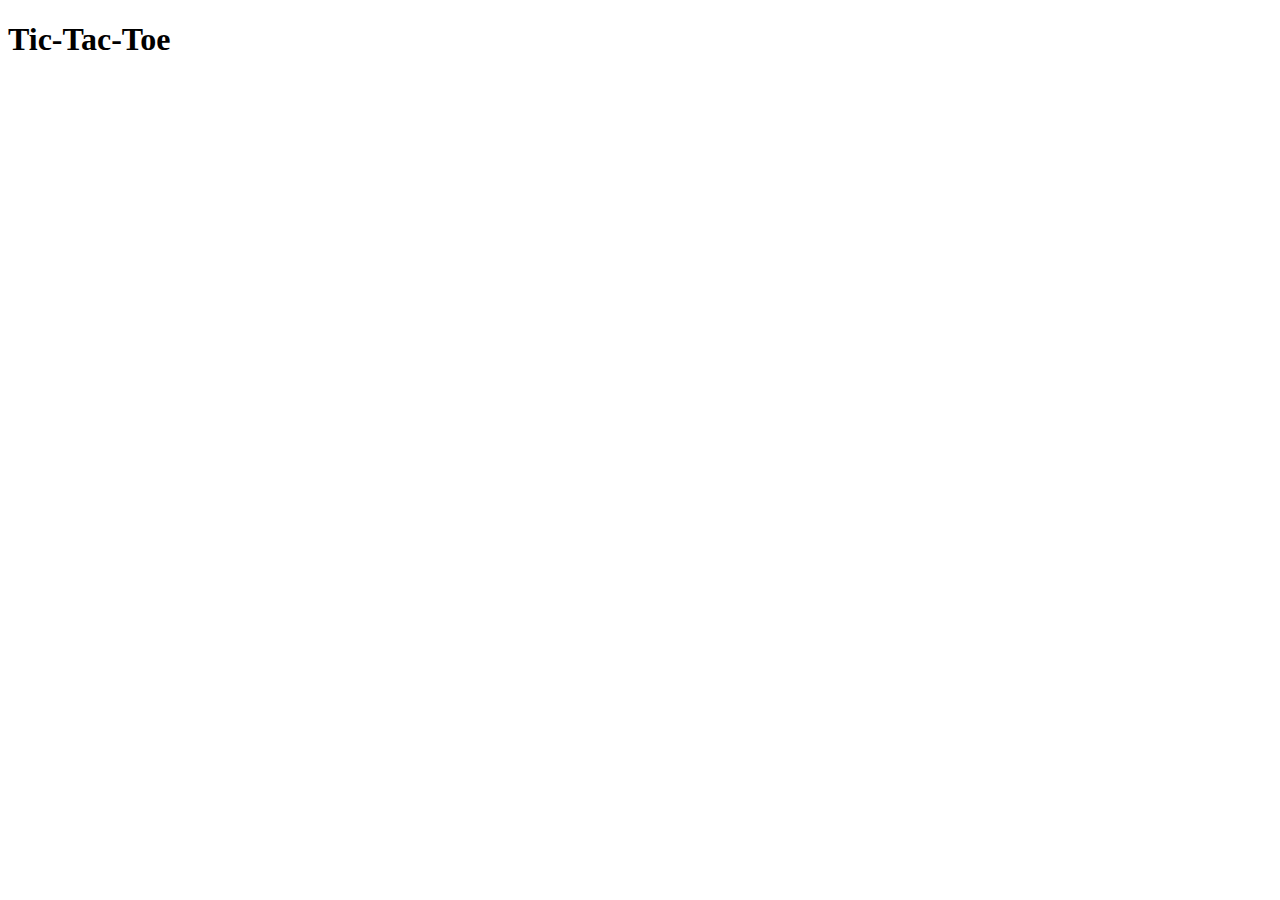
==== index.html @ 8e7f503b "Added index.html and updated .gitignore" ====
<!DOCTYPE html>
<html lang="en">
<head>
    <meta charset="UTF-8">
    <meta http-equiv="X-UA-Compatible" content="IE=edge">
    <meta name="viewport" content="width=device-width, initial-scale=1.0">
    <title>Tic-Tac-Toe</title>
</head>
<body>
    <h1>Tic-Tac-Toe</h1>
</body>
</html>
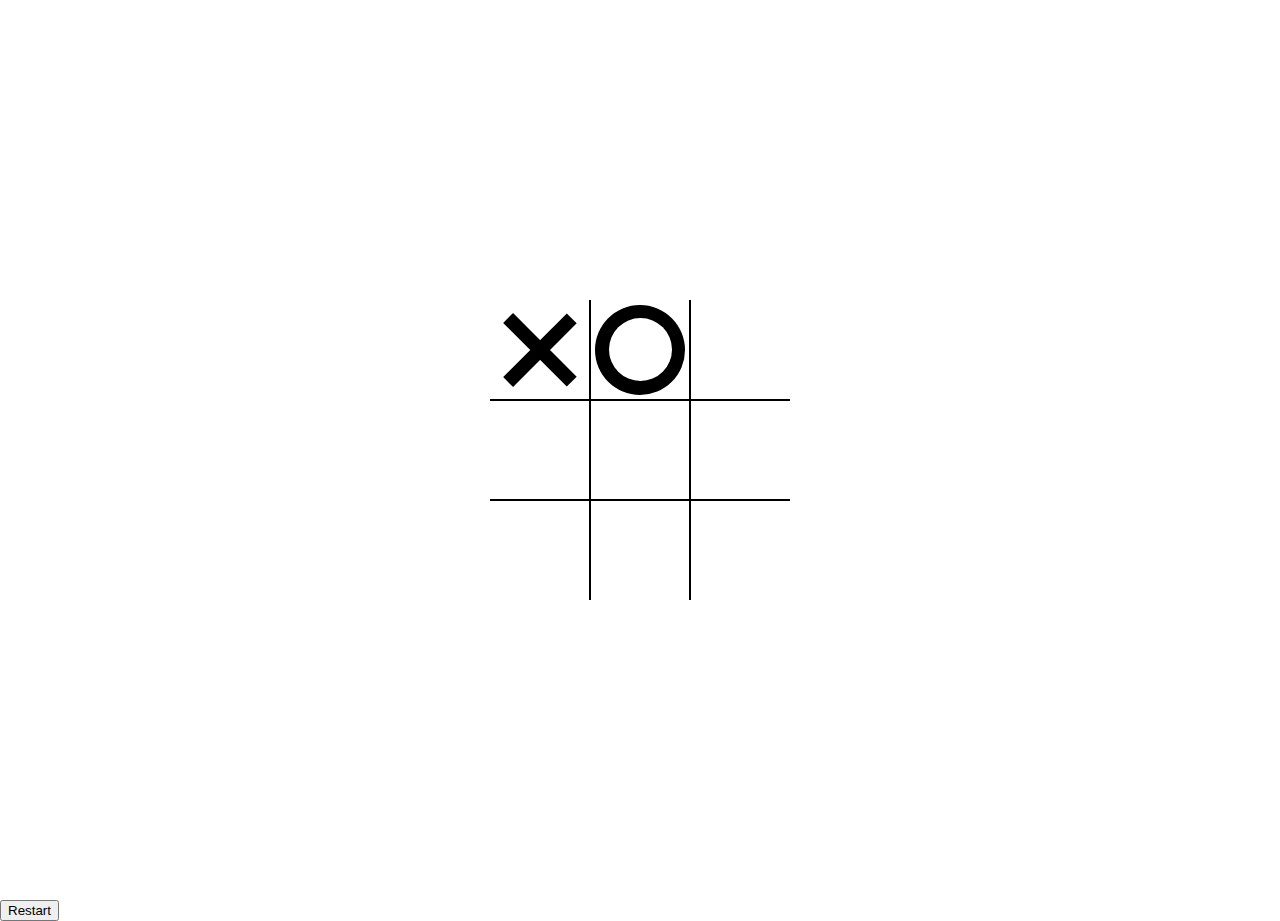
==== commit 774c54ec: "TTT progress update" ====
--- a/index.html
+++ b/index.html
@@ -5,8 +5,34 @@
     <meta http-equiv="X-UA-Compatible" content="IE=edge">
     <meta name="viewport" content="width=device-width, initial-scale=1.0">
     <title>Tic-Tac-Toe</title>
+    
+    <link rel="stylesheet" href="ttt.css">
+    <script src="ttt.js" defer></script>
 </head>
+
 <body>
-    <h1>Tic-Tac-Toe</h1>
+    <!-- creating class and id so that I can access class for css and id for js -->
+    <div class="board x" id="board">
+        <!-- used .cell*9 to create 9 divs -->
+        <div class="cell x" data-cell></div>
+        <div class="cell o" data-cell></div>
+        <div class="cell" data-cell></div>
+        <div class="cell" data-cell></div>
+        <div class="cell" data-cell></div>
+        <div class="cell" data-cell></div>
+        <div class="cell" data-cell></div>
+        <div class="cell" data-cell></div>
+        <div class="cell" data-cell></div>
+    </div>
+    <div class="win-msg" id="winMsg">
+        <div data-win-msg-text></div>
+        <button id="restartBtn">Restart</button>
+    </div>
 </body>
-</html>+</html>
+
+    <!-- EXTENSIONS -->
+<!-- Rules page/section -->
+<!-- Computer difficulty in Single Player selector -->
+<!-- Ability to input Player names -->
+<!-- Track player scores -->--- a/ttt.css
+++ b/ttt.css
@@ -0,0 +1,129 @@
+/* Everything selector *, *::after/before */
+*, *::after, *::before {
+    box-sizing: border-box;
+}
+
+/* modify and automate by creating var in css */
+:root {
+    --cell-size: 100px;
+    --mark-size: calc(var(--cell-size) * .9);
+}
+
+body {
+    margin: 0;
+}
+
+.board {
+    width: 100vw;
+    height: 100vh;
+    display: grid;
+    justify-content: center;
+    align-content: center;
+    justify-items: center;
+    align-items: center;
+    grid-template-columns: repeat(3, auto);
+}
+
+.cell {
+    width: var(--cell-size);
+    height: var(--cell-size);
+    border: 1px solid black;
+    display: flex;
+    justify-content: center;
+    align-items: center;
+    /* fix offset of x and o */
+    position: relative;
+    /* cell selector */
+    cursor: pointer;
+}
+
+/* to remove outside border from board */
+.cell:first-child,
+.cell:nth-child(2),
+.cell:nth-child(3) {
+    border-top: none;
+}
+
+/* go through all child elements to remove border */
+.cell:nth-child(3n + 1) {
+    border-left: none;
+}
+/* .cell:nth-child(3n + 1) {
+    border-right: none;
+} */
+.cell:nth-child(3n + 3) {
+    border-right: none;
+}
+
+.cell:last-child,
+.cell:nth-child(8),
+.cell:nth-child(7) {
+    border-bottom: none;
+}
+
+/* cells with current selection - not-allowed */
+.cell.x,
+.cell.o {
+    cursor: not-allowed;
+}
+
+/* empty cell selector for current player - transparent, before click */
+.cell.x::before,
+.cell.x::after {
+    background-color: black;
+}
+
+.board.x .cell:not(.x):not(.o):hover::before,
+.board.x .cell:not(.x):not(.o):hover::after {
+    background-color: lightgray;
+}
+
+.cell.x::before,
+.cell.x::after {
+    background-color: black;
+}
+
+/* creating player x and o styling using psuedo elements */
+.cell.x::before,
+.cell.x::after,
+/* transparent hover over empty cell */
+.board.x .cell:not(.x):not(.o):hover::before,
+.board.x .cell:not(.x):not(.o):hover::after {
+    content: '';
+    /* fix offset of x and o */
+    position: absolute;
+    width: calc(var(--mark-size) * .15);
+    height: var(--mark-size);
+}
+
+.cell.x::before,
+.board.x .cell:not(.x):not(.o):hover::before {
+    transform: rotate(45deg);
+}
+.cell.x::after,
+.board.x .cell:not(.x):not(.o):hover::after {
+    transform: rotate(-45deg);
+}
+
+.cell.o::before,
+.cell.o::after {
+    content: '';
+    /* fix offset of x and o */
+    position: absolute;
+    border-radius: 50%;
+}
+
+.cell.o::before {
+    width: var(--mark-size);
+    height: var(--mark-size);
+    background-color: black;
+}
+
+.cell.o::after {
+    width: calc(var(--mark-size) * .7);
+    height: calc(var(--mark-size) * .7);
+    background-color: white;
+}
+
+
+/* css filter to make transparent - google. attach on hover eventlistener, if p1 on hover, append class to cell, render x/o, when leaves  */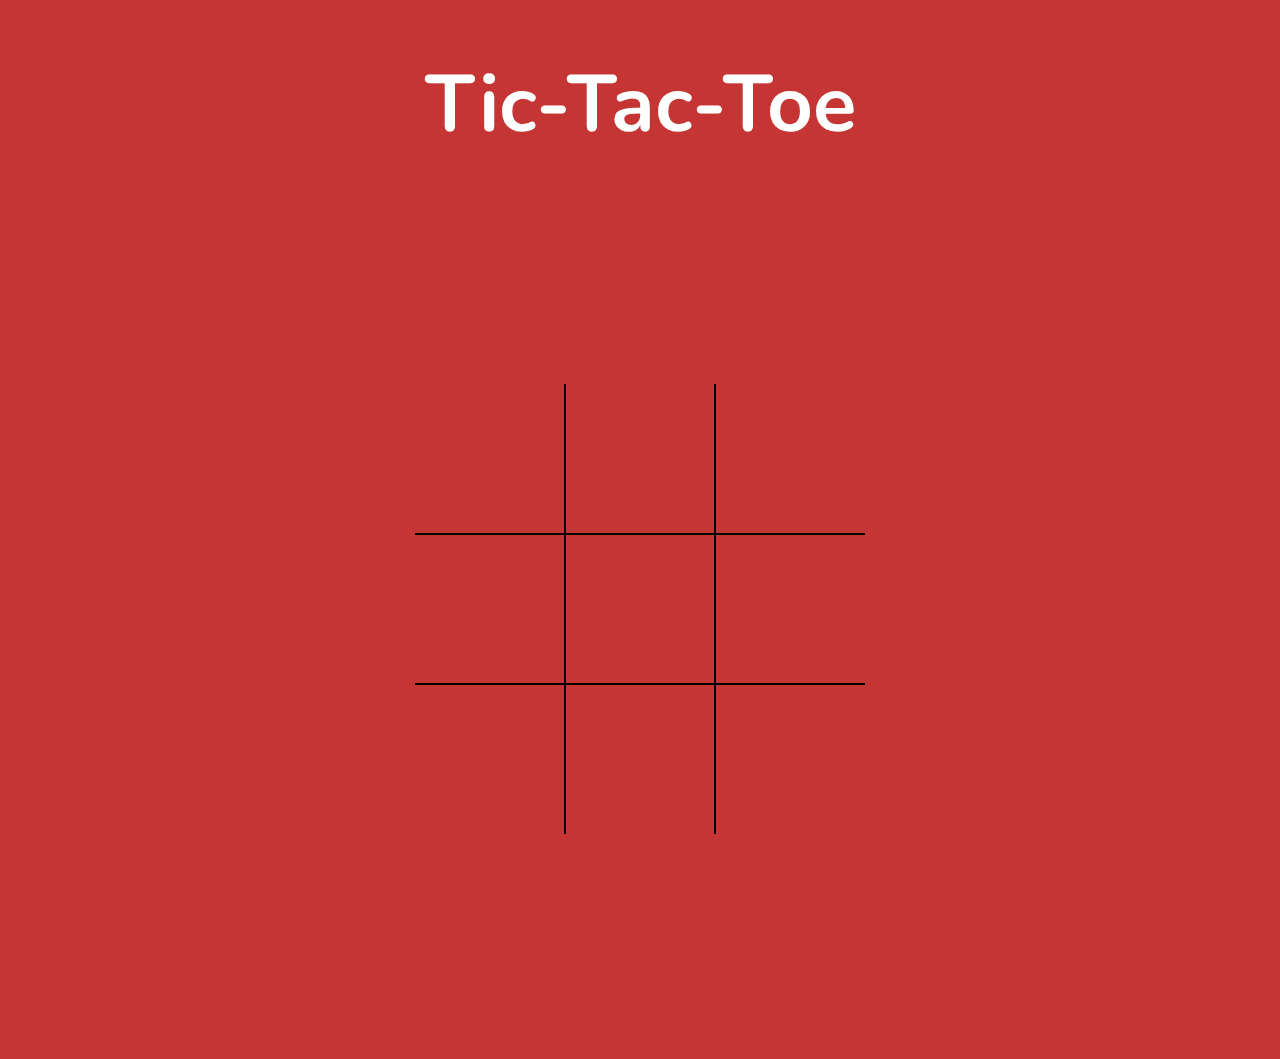
==== commit 37a605ef: "FinalTest" ====
--- a/index.html
+++ b/index.html
@@ -4,30 +4,40 @@
     <meta charset="UTF-8">
     <meta http-equiv="X-UA-Compatible" content="IE=edge">
     <meta name="viewport" content="width=device-width, initial-scale=1.0">
+    <link rel="stylesheet" href="ttt.css">
+        
     <title>Tic-Tac-Toe</title>
+    <style>@import url('https://fonts.googleapis.com/css2?family=Nunito&display=swap');</style>
     
-    <link rel="stylesheet" href="ttt.css">
-    <script src="ttt.js" defer></script>
 </head>
 
 <body>
+    <header>
+        <h1>Tic-Tac-Toe</h1>
+
+    </header>
+
     <!-- creating class and id so that I can access class for css and id for js -->
-    <div class="board x" id="board">
-        <!-- used .cell*9 to create 9 divs -->
-        <div class="cell x" data-cell></div>
-        <div class="cell o" data-cell></div>
-        <div class="cell" data-cell></div>
-        <div class="cell" data-cell></div>
-        <div class="cell" data-cell></div>
-        <div class="cell" data-cell></div>
-        <div class="cell" data-cell></div>
-        <div class="cell" data-cell></div>
-        <div class="cell" data-cell></div>
-    </div>
-    <div class="win-msg" id="winMsg">
-        <div data-win-msg-text></div>
-        <button id="restartBtn">Restart</button>
-    </div>
+    <main> 
+        <div class="board" id="board">
+            <!-- used .cell*9 to create 9 divs -->
+            <div class="cell" data-cell></div>
+            <div class="cell" data-cell></div>
+            <div class="cell" data-cell></div>
+            <div class="cell" data-cell></div>
+            <div class="cell" data-cell></div>
+            <div class="cell" data-cell></div>
+            <div class="cell" data-cell></div>
+            <div class="cell" data-cell></div>
+            <div class="cell" data-cell></div>
+        </div>
+        <div class="win-msg" id="winMsg">
+            <div data-win-msg-text></div>
+            <button id="restartBtn">Restart</button>
+        </div>
+    </main>
+    
+    <script src="ttt.js"></script>
 </body>
 </html>
 
--- a/ttt.css
+++ b/ttt.css
@@ -5,17 +5,44 @@
 
 /* modify and automate by creating var in css */
 :root {
-    --cell-size: 100px;
+    --cell-size: 150px;
     --mark-size: calc(var(--cell-size) * .9);
 }
 
+header {
+    font-family: 'Nunito', 'san-serif';
+    font-size: 40px;
+    color: white;
+    display: flex;
+    justify-content: center;
+    margin: 0 auto;
+    padding: 0px;
+           
+}
+
+h1 {
+    margin-top: 50px;
+    margin-bottom: 0;
+    padding: 0px;
+}
+
 body {
-    margin: 0;
+    background-image: url("https://images-wixmp-ed30a86b8c4ca887773594c2.wixmp.com/f/757046db-0514-4b01-92ff-46b63e5c0361/dehm2qo-0494382f-3351-455a-8917-30376d0a9895.png?token=eyJ0eXAiOiJKV1QiLCJhbGciOiJIUzI1NiJ9.[base64].0PfQrKr8dAPv20m-0ns_nlGzQhTyDt7ap10gXL260Ww"); 
+    background-color: rgb(196, 53, 51);
+    background-size: cover;
+    overflow: auto;
+    margin: 0 auto;
+}
+
+main {
+    margin-top: 0;
 }
 
 .board {
     width: 100vw;
     height: 100vh;
+    margin: 0px;
+    padding: 0px;
     display: grid;
     justify-content: center;
     align-content: center;
@@ -73,14 +100,19 @@
     background-color: black;
 }
 
+.cell.o::before {
+    border: 15px solid black;
+    background-color: transparent;
+}
+
 .board.x .cell:not(.x):not(.o):hover::before,
 .board.x .cell:not(.x):not(.o):hover::after {
     background-color: lightgray;
 }
 
-.cell.x::before,
-.cell.x::after {
-    background-color: black;
+.board.o .cell:not(.x):not(.o):hover::before {
+    border: 16px solid lightgray;
+    background-color: transparent;
 }
 
 /* creating player x and o styling using psuedo elements */
@@ -106,24 +138,66 @@
 }
 
 .cell.o::before,
-.cell.o::after {
+.cell.o::after,
+.board.o .cell:not(.x):not(.o):hover::before,
+.board.o .cell:not(.x):not(.o):hover::after {
     content: '';
     /* fix offset of x and o */
     position: absolute;
     border-radius: 50%;
 }
 
-.cell.o::before {
+.cell.o::before,
+.board.o .cell:not(.x):not(.o):hover::before {
     width: var(--mark-size);
     height: var(--mark-size);
-    background-color: black;
-}
-
-.cell.o::after {
+}
+
+.cell.o::after,
+.board.o .cell:not(.x):not(.o):hover::after {
     width: calc(var(--mark-size) * .7);
     height: calc(var(--mark-size) * .7);
+    border: 2px;
+    background-color: transparent;
+}
+
+/* Game over/Winner message */
+.win-msg {
+    display: none;
+    position: fixed;
+    top: 0;
+    right: 0;
+    bottom: 0;
+    left: 0;
+    background-color: rgba(20, 172, 6, 0.9);
+    justify-content: center;
+    align-items: center;
+    color: white;
+    font-size: 5rem;
+    flex-direction: column;
+}
+
+.win-msg button {
+    font-size: 3rem;
     background-color: white;
-}
-
-
+    border: 1px solid black;
+    padding: .25em .5em;
+    cursor: pointer;
+}
+
+.win-msg button:hover {
+    background-color: indigo;
+    color: white;
+    border-color: white;
+}
+
+.win-msg.show {
+    display: flex;
+}
+
+.rP {
+    display: flex;
+    max-height: 50px;
+    max-width: 50px;
+}
 /* css filter to make transparent - google. attach on hover eventlistener, if p1 on hover, append class to cell, render x/o, when leaves  */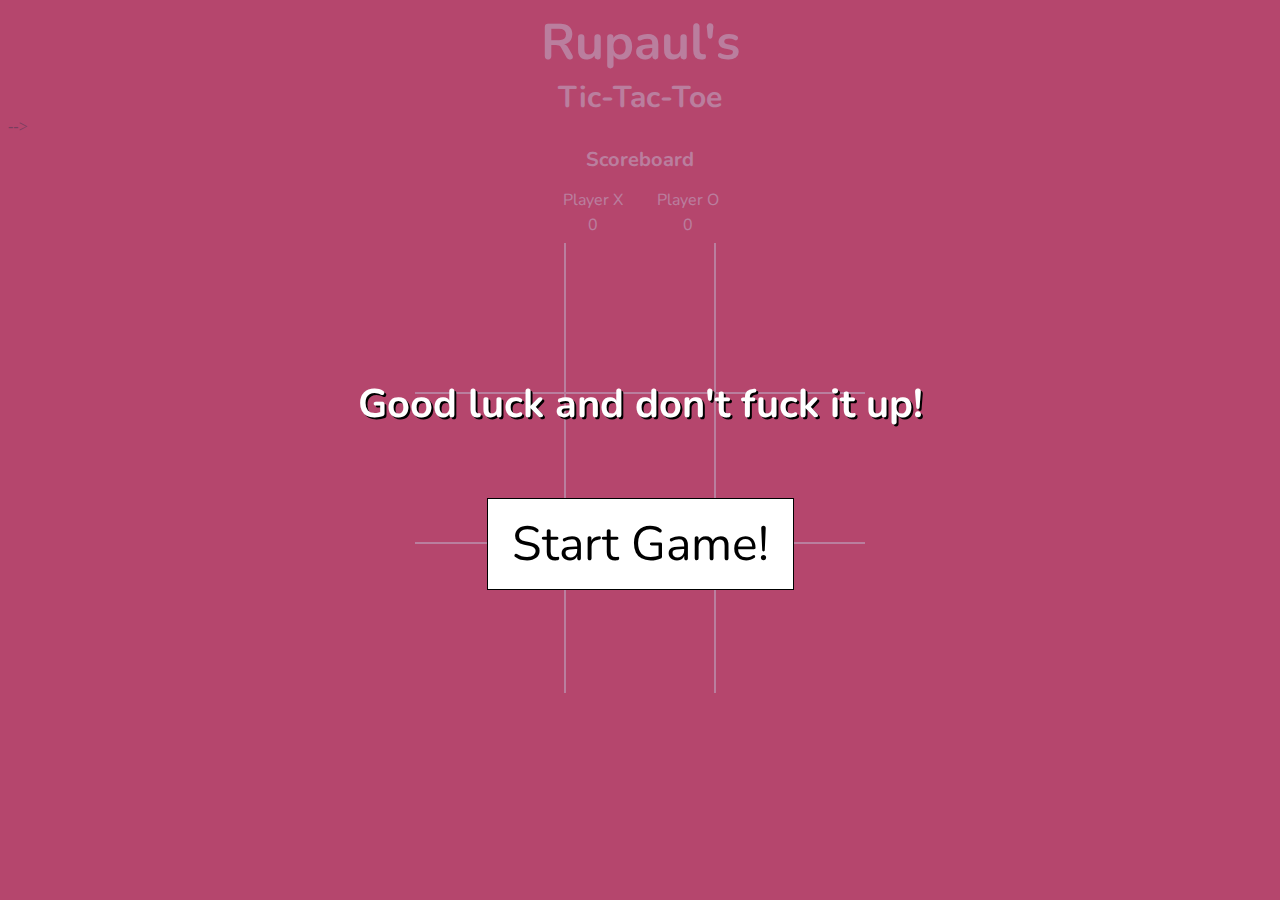
==== commit d72284cd: "NOT FINISHED - Updated Track win and scoreboard, added popup to game start, fixed CSS styling" ====
--- a/index.html
+++ b/index.html
@@ -7,18 +7,29 @@
     <link rel="stylesheet" href="ttt.css">
         
     <title>Tic-Tac-Toe</title>
-    <style>@import url('https://fonts.googleapis.com/css2?family=Nunito&display=swap');</style>
+    
     
 </head>
 
 <body>
     <header>
-        <h1>Tic-Tac-Toe</h1>
-
+        <h1>Rupaul's</h1>
+        <h3>Tic-Tac-Toe</h3>
     </header>
 
     <!-- creating class and id so that I can access class for css and id for js -->
-    <main> 
+    <main>
+        <div class="start-msg" id="startMsg">
+            <h5>Good luck and don't fuck it up!</h5>
+            <button id="startBtn">Start Game!</button>
+        </div> -->
+        <h4>Scoreboard</h4>
+        <div class="scoreboard">
+            <p id="playerX">Player X</p>
+            <p id="playerO">Player O</p>
+            <p><span id="xScore">0</span></p>
+            <p><span id="oScore">0</span></p>
+        </div>
         <div class="board" id="board">
             <!-- used .cell*9 to create 9 divs -->
             <div class="cell" data-cell></div>
@@ -31,6 +42,7 @@
             <div class="cell" data-cell></div>
             <div class="cell" data-cell></div>
         </div>
+        
         <div class="win-msg" id="winMsg">
             <div data-win-msg-text></div>
             <button id="restartBtn">Restart</button>
--- a/ttt.css
+++ b/ttt.css
@@ -1,3 +1,4 @@
+@import url('https://fonts.googleapis.com/css2?family=Nunito&display=swap');
 /* Everything selector *, *::after/before */
 *, *::after, *::before {
     box-sizing: border-box;
@@ -9,39 +10,83 @@
     --mark-size: calc(var(--cell-size) * .9);
 }
 
-header {
-    font-family: 'Nunito', 'san-serif';
-    font-size: 40px;
-    color: white;
-    display: flex;
-    justify-content: center;
-    margin: 0 auto;
-    padding: 0px;
-           
-}
-
 h1 {
-    margin-top: 50px;
-    margin-bottom: 0;
-    padding: 0px;
+    font-family: 'Nunito', 'san-serif';
+    font-size: 50px;
+    color: white;
+    text-align: center;
+    margin: 0px;
+}
+
+h3 {
+    font-family: 'Nunito', 'san-serif';
+    font-size: 30px;
+    color: white;
+    text-align: center;
+    margin: 0px;
+}
+
+h4 {
+    font-family: 'Nunito', 'san-serif';
+    font-size: 20px;
+    color: white;
+    text-align: center;
+    margin-top: 10px;
+    margin-bottom: 0px;
 }
 
 body {
+    
     background-image: url("https://images-wixmp-ed30a86b8c4ca887773594c2.wixmp.com/f/757046db-0514-4b01-92ff-46b63e5c0361/dehm2qo-0494382f-3351-455a-8917-30376d0a9895.png?token=eyJ0eXAiOiJKV1QiLCJhbGciOiJIUzI1NiJ9.[base64].0PfQrKr8dAPv20m-0ns_nlGzQhTyDt7ap10gXL260Ww"); 
-    background-color: rgb(196, 53, 51);
-    background-size: cover;
-    overflow: auto;
-    margin: 0 auto;
-}
-
-main {
-    margin-top: 0;
-}
-
+    background-color: rgb(233, 32, 62);
+    background-repeat: no-repeat;
+    background-attachment: fixed;
+    background-position: center;
+    background-size: 100% 100%;
+}
+
+/* Styling for 'scoreboard' div using grid-template */
+.scoreboard {
+    font-family: 'Nunito', 'san-serif';
+    color: white;
+    margin-bottom: 10px;
+    justify-content: center;
+    display: grid;
+    grid-template-areas:
+    "p1 p2"
+    "scoreX scoreO";
+    grid-template-rows: 25px 25px;
+    grid-template-columns: 95px 95px;
+    text-align: center;
+    
+}
+
+#playerX {
+    grid-area: p1;
+    margin-bottom: 0px;
+}
+
+#player0 {
+    grid-area: p2;
+    margin-bottom: 0px;
+}
+
+#xScore {
+    grid-area: scoreX;
+    margin-top: 0px;
+    margin-bottom: 10px;
+}
+
+#oScore {
+    grid-area: scoreX;
+    margin-top: 0px;
+    margin-bottom: 10px;
+}
+
+/* Board */
 .board {
-    width: 100vw;
-    height: 100vh;
-    margin: 0px;
+    width: 100%;
+    margin-top: 20px;
     padding: 0px;
     display: grid;
     justify-content: center;
@@ -51,10 +96,11 @@
     grid-template-columns: repeat(3, auto);
 }
 
+/* Each cell within the board */
 .cell {
     width: var(--cell-size);
     height: var(--cell-size);
-    border: 1px solid black;
+    border: 1px solid white;
     display: flex;
     justify-content: center;
     align-items: center;
@@ -161,6 +207,49 @@
     background-color: transparent;
 }
 
+/* Start game message */
+.start-msg {
+    z-index: 1;
+    display: none;
+    position: fixed;
+    top: 0;
+    right: 0;
+    bottom: 0;
+    left: 0;
+    background-image: url('https://www.pride.com/sites/default/files/2019/08/11/rupauls-drag-race-rupauls-best-looks-outfits.jpg');
+    background-color: rgb(163, 83, 126, 75%);
+    background-size: 750px 422px;
+    background-repeat: no-repeat;
+    background-attachment: fixed;
+    background-position: center;
+    justify-content: center;
+    align-items: center;
+    color: white;
+    text-shadow: 2px 2px black;
+    font-family: 'Nunito';
+    font-size: 3rem;
+    flex-direction: column;
+}
+
+.start-msg button {
+    font-family: 'Nunito';
+    font-size: 3rem;
+    background-color: white;
+    border: 1px solid black;
+    padding: .25em .5em;
+    cursor: pointer;
+}
+
+.start-msg button:hover {
+    background-color: indigo;
+    color: white;
+    border-color: white;
+}
+
+.start-msg.show {
+    display: flex;
+}
+
 /* Game over/Winner message */
 .win-msg {
     display: none;
@@ -169,15 +258,23 @@
     right: 0;
     bottom: 0;
     left: 0;
-    background-color: rgba(20, 172, 6, 0.9);
-    justify-content: center;
-    align-items: center;
-    color: white;
-    font-size: 5rem;
+    background-image: url('https://crushingkrisis.com/assets/RPDRS0912-RuPaul-Win.jpeg');
+    background-color: rgb(163, 83, 126, 75%);
+    background-size:contain;
+    background-repeat: no-repeat;
+    background-attachment: fixed;
+    background-position: center;
+    justify-content: center;
+    align-items: center;
+    color: white;
+    text-shadow: 2px 2px black;
+    font-family: 'Nunito';
+    font-size: 3rem;
     flex-direction: column;
 }
 
 .win-msg button {
+    font-family: 'Nunito';
     font-size: 3rem;
     background-color: white;
     border: 1px solid black;
@@ -195,9 +292,6 @@
     display: flex;
 }
 
-.rP {
-    display: flex;
-    max-height: 50px;
-    max-width: 50px;
-}
-/* css filter to make transparent - google. attach on hover eventlistener, if p1 on hover, append class to cell, render x/o, when leaves  */+
+
+/* Yang - css filter to make transparent - google. attach on hover eventlistener, if p1 on hover, append class to cell, render x/o, when leaves  */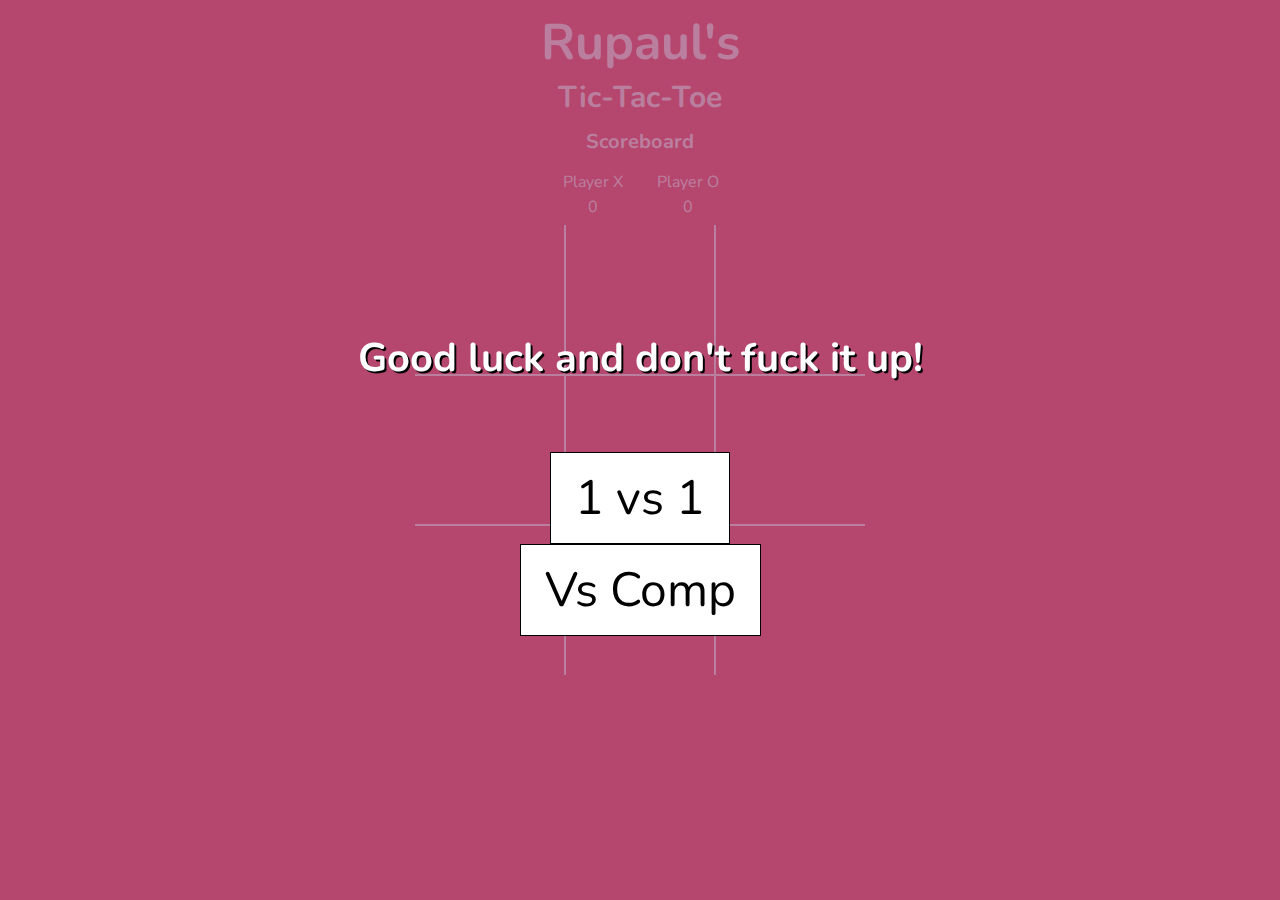
==== commit e2228c78: "double score for diag win, new message popups for each win type, restart buttons for each game type" ====
--- a/index.html
+++ b/index.html
@@ -7,7 +7,6 @@
     <link rel="stylesheet" href="ttt.css">
         
     <title>Tic-Tac-Toe</title>
-    
     
 </head>
 
@@ -21,8 +20,8 @@
     <main>
         <div class="start-msg" id="startMsg">
             <h5>Good luck and don't fuck it up!</h5>
-            <button id="startBtn">Start Game!</button>
-        </div> -->
+            <button id="twoPlayerBtn">1 vs 1</button><button id="computerBtn">Vs Comp</button>
+        </div>
         <h4>Scoreboard</h4>
         <div class="scoreboard">
             <p id="playerX">Player X</p>
@@ -32,20 +31,41 @@
         </div>
         <div class="board" id="board">
             <!-- used .cell*9 to create 9 divs -->
-            <div class="cell" data-cell></div>
-            <div class="cell" data-cell></div>
-            <div class="cell" data-cell></div>
-            <div class="cell" data-cell></div>
-            <div class="cell" data-cell></div>
-            <div class="cell" data-cell></div>
-            <div class="cell" data-cell></div>
-            <div class="cell" data-cell></div>
-            <div class="cell" data-cell></div>
+            <div class="cell" data-cell=0></div>
+            <div class="cell" data-cell=1></div>
+            <div class="cell" data-cell=2></div>
+            <div class="cell" data-cell=3></div>
+            <div class="cell" data-cell=4></div>
+            <div class="cell" data-cell=5></div>
+            <div class="cell" data-cell=6></div>
+            <div class="cell" data-cell=7></div>
+            <div class="cell" data-cell=8></div>
         </div>
         
         <div class="win-msg" id="winMsg">
             <div data-win-msg-text></div>
             <button id="restartBtn">Restart</button>
+        </div>
+        <div class="draw-msg" id="drawMsg">
+            <div data-draw-msg-text></div>
+            <button id="drawRestartBtn">Try Again</button>
+        </div>
+        <div class="dbl-pts-msg" id="dblPtsMsg">
+            <div data-dbl-pts-msg-text></div>
+            <button id="dblPtsRestartBtn">Restart</button>
+        </div>
+
+        <div class="comp-win-msg" id="compWinMsg">
+            <div data-comp-win-msg-text></div>
+            <button id="compRestartBtn">Restart</button>
+        </div>
+        <div class="comp-draw-msg" id="compDrawMsg">
+            <div data-comp-draw-msg-text></div>
+            <button id="compDrawRestartBtn">Try Again</button>
+        </div>
+        <div class="comp-dbl-pts-msg" id="compDblPtsMsg">
+            <div data-comp-dbl-pts-msg-text></div>
+            <button id="compDblPtsRestartBtn">Restart</button>
         </div>
     </main>
     
--- a/ttt.css
+++ b/ttt.css
@@ -143,11 +143,11 @@
 /* empty cell selector for current player - transparent, before click */
 .cell.x::before,
 .cell.x::after {
-    background-color: black;
+    background-color: white;
 }
 
 .cell.o::before {
-    border: 15px solid black;
+    border: 15px solid white;
     background-color: transparent;
 }
 
@@ -226,13 +226,13 @@
     align-items: center;
     color: white;
     text-shadow: 2px 2px black;
-    font-family: 'Nunito';
+    font-family: 'Nunito', 'San-serif';
     font-size: 3rem;
     flex-direction: column;
 }
 
 .start-msg button {
-    font-family: 'Nunito';
+    font-family: 'Nunito', 'San-serif';
     font-size: 3rem;
     background-color: white;
     border: 1px solid black;
@@ -250,7 +250,7 @@
     display: flex;
 }
 
-/* Game over/Winner message */
+/* Winner message */
 .win-msg {
     display: none;
     position: fixed;
@@ -268,13 +268,13 @@
     align-items: center;
     color: white;
     text-shadow: 2px 2px black;
-    font-family: 'Nunito';
+    font-family: 'Nunito', 'San-serif';
     font-size: 3rem;
     flex-direction: column;
 }
 
 .win-msg button {
-    font-family: 'Nunito';
+    font-family: 'Nunito', 'San-serif';
     font-size: 3rem;
     background-color: white;
     border: 1px solid black;
@@ -292,6 +292,218 @@
     display: flex;
 }
 
-
+/* Draw message */
+.draw-msg {
+    display: none;
+    position: fixed;
+    top: 0;
+    right: 0;
+    bottom: 0;
+    left: 0;
+    background-image: url('https://tv-fanatic-res.cloudinary.com/iu/s--jDjYNA0n--/f_auto,q_auto/v1625162730/shocked-rupaul-wide-rupauls-drag-race-all-stars-s6e3');
+    background-color: rgb(163, 83, 126, 75%);
+    background-size:contain;
+    background-repeat: no-repeat;
+    background-attachment: fixed;
+    background-position: center;
+    justify-content: center;
+    align-items: center;
+    color: white;
+    text-shadow: 2px 2px black;
+    font-family: 'Nunito', 'San-serif';
+    font-size: 3rem;
+    flex-direction: column;
+}
+
+.draw-msg button {
+    font-family: 'Nunito', 'San-serif';
+    font-size: 3rem;
+    background-color: white;
+    border: 1px solid black;
+    padding: .25em .5em;
+    cursor: pointer;
+}
+
+.draw-msg button:hover {
+    background-color: indigo;
+    color: white;
+    border-color: white;
+}
+
+.draw-msg.show {
+    display: flex;
+}
+
+
+/* Double points message */
+.dbl-pts-msg {
+    display: none;
+    position: fixed;
+    top: 0;
+    right: 0;
+    bottom: 0;
+    left: 0;
+    background-image: url('https://gcn.ie/wp-content/uploads/2019/05/shocking-moments-drag-race-herstory.jpg');
+    background-color: rgb(163, 83, 126, 75%);
+    background-size:contain;
+    background-repeat: no-repeat;
+    background-attachment: fixed;
+    background-position: center;
+    justify-content: center;
+    align-items: center;
+    color: white;
+    text-shadow: 2px 2px black;
+    font-family: 'Nunito', 'San-serif';
+    font-size: 3rem;
+    flex-direction: column;
+}
+
+.dbl-pts-msg button {
+    font-family: 'Nunito', 'San-serif';
+    font-size: 3rem;
+    background-color: white;
+    border: 1px solid black;
+    padding: .25em .5em;
+    cursor: pointer;
+}
+
+.dbl-pts-msg button:hover {
+    background-color: indigo;
+    color: white;
+    border-color: white;
+}
+
+.dbl-pts-msg.show {
+    display: flex;
+}
+
+
+
+/* Computer Winner message */
+.comp-win-msg {
+    display: none;
+    position: fixed;
+    top: 0;
+    right: 0;
+    bottom: 0;
+    left: 0;
+    background-image: url('https://crushingkrisis.com/assets/RPDRS0912-RuPaul-Win.jpeg');
+    background-color: rgb(163, 83, 126, 75%);
+    background-size:contain;
+    background-repeat: no-repeat;
+    background-attachment: fixed;
+    background-position: center;
+    justify-content: center;
+    align-items: center;
+    color: white;
+    text-shadow: 2px 2px black;
+    font-family: 'Nunito', 'San-serif';
+    font-size: 3rem;
+    flex-direction: column;
+}
+
+.comp-win-msg button {
+    font-family: 'Nunito', 'San-serif';
+    font-size: 3rem;
+    background-color: white;
+    border: 1px solid black;
+    padding: .25em .5em;
+    cursor: pointer;
+}
+
+.comp-win-msg button:hover {
+    background-color: indigo;
+    color: white;
+    border-color: white;
+}
+
+.comp-win-msg.show {
+    display: flex;
+}
+
+/* Computer Draw message */
+.comp-draw-msg {
+    display: none;
+    position: fixed;
+    top: 0;
+    right: 0;
+    bottom: 0;
+    left: 0;
+    background-image: url('https://tv-fanatic-res.cloudinary.com/iu/s--jDjYNA0n--/f_auto,q_auto/v1625162730/shocked-rupaul-wide-rupauls-drag-race-all-stars-s6e3');
+    background-color: rgb(163, 83, 126, 75%);
+    background-size:contain;
+    background-repeat: no-repeat;
+    background-attachment: fixed;
+    background-position: center;
+    justify-content: center;
+    align-items: center;
+    color: white;
+    text-shadow: 2px 2px black;
+    font-family: 'Nunito', 'San-serif';
+    font-size: 3rem;
+    flex-direction: column;
+}
+
+.comp-draw-msg button {
+    font-family: 'Nunito', 'San-serif';
+    font-size: 3rem;
+    background-color: white;
+    border: 1px solid black;
+    padding: .25em .5em;
+    cursor: pointer;
+}
+
+.comp-draw-msg button:hover {
+    background-color: indigo;
+    color: white;
+    border-color: white;
+}
+
+.comp-draw-msg.show {
+    display: flex;
+}
+
+
+/* Computer Double points message */
+.comp-dbl-pts-msg {
+    display: none;
+    position: fixed;
+    top: 0;
+    right: 0;
+    bottom: 0;
+    left: 0;
+    background-image: url('https://gcn.ie/wp-content/uploads/2019/05/shocking-moments-drag-race-herstory.jpg');
+    background-color: rgb(163, 83, 126, 75%);
+    background-size:contain;
+    background-repeat: no-repeat;
+    background-attachment: fixed;
+    background-position: center;
+    justify-content: center;
+    align-items: center;
+    color: white;
+    text-shadow: 2px 2px black;
+    font-family: 'Nunito', 'San-serif';
+    font-size: 3rem;
+    flex-direction: column;
+}
+
+.comp-dbl-pts-msg button {
+    font-family: 'Nunito', 'San-serif';
+    font-size: 3rem;
+    background-color: white;
+    border: 1px solid black;
+    padding: .25em .5em;
+    cursor: pointer;
+}
+
+.comp-dbl-pts-msg button:hover {
+    background-color: indigo;
+    color: white;
+    border-color: white;
+}
+
+.comp-dbl-pts-msg.show {
+    display: flex;
+}
 
 /* Yang - css filter to make transparent - google. attach on hover eventlistener, if p1 on hover, append class to cell, render x/o, when leaves  */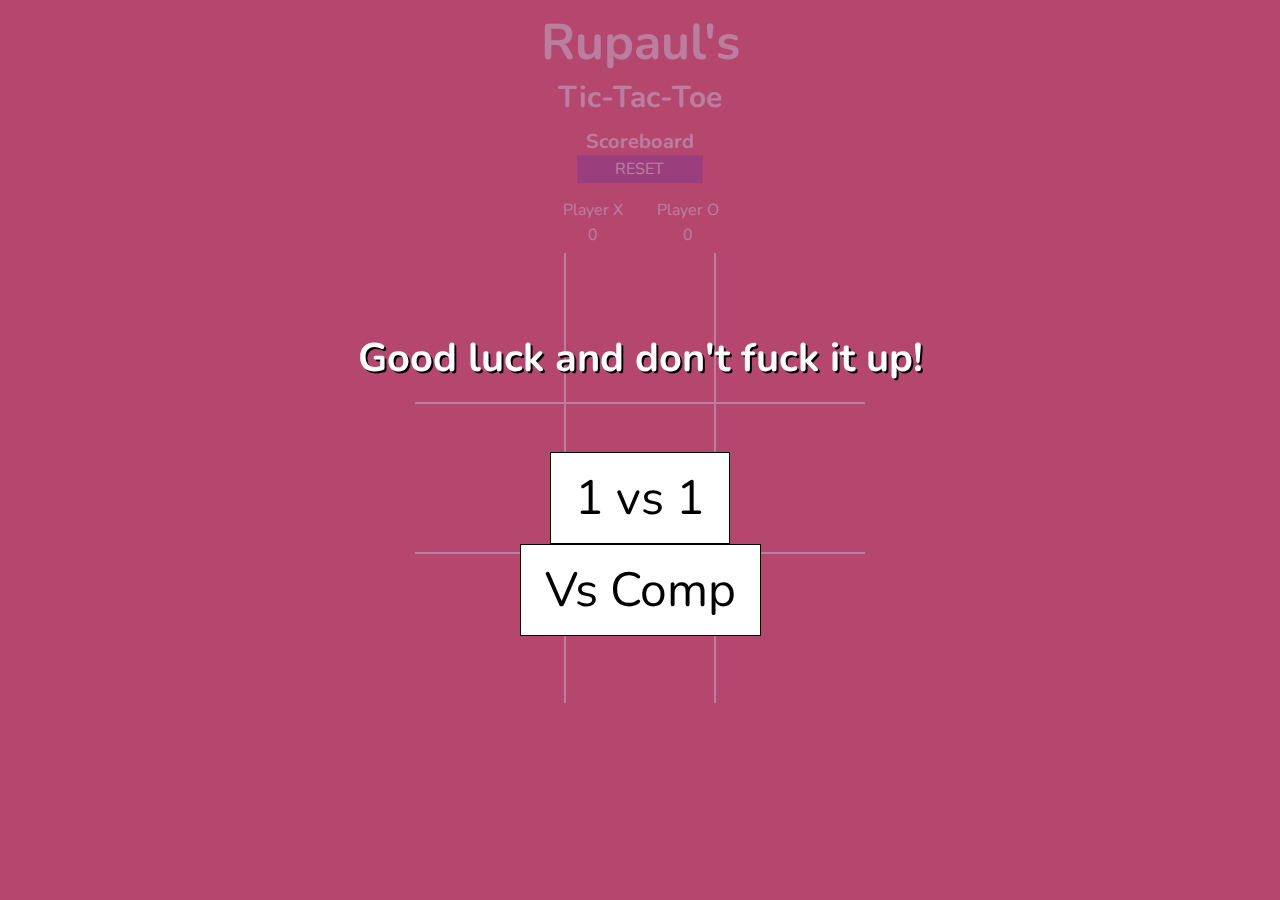
==== commit 8579a076: "Final Project - need to fix vs AI full board infinite loop" ====
--- a/index.html
+++ b/index.html
@@ -23,6 +23,9 @@
             <button id="twoPlayerBtn">1 vs 1</button><button id="computerBtn">Vs Comp</button>
         </div>
         <h4>Scoreboard</h4>
+        <div id="reset">
+            <a href="">RESET</a>
+        </div>
         <div class="scoreboard">
             <p id="playerX">Player X</p>
             <p id="playerO">Player O</p>
--- a/ttt.css
+++ b/ttt.css
@@ -33,6 +33,21 @@
     text-align: center;
     margin-top: 10px;
     margin-bottom: 0px;
+}
+
+#reset {
+    margin: auto;
+    width: 10%;
+    border: 3px solid purple;
+    background-color: purple;
+    font-family: 'Nunito', 'San-serif';
+    text-align: center;
+    color: white
+}
+
+a, a:hover, a:focus, a:active {
+    text-decoration: none;
+    color: inherit;
 }
 
 body {
